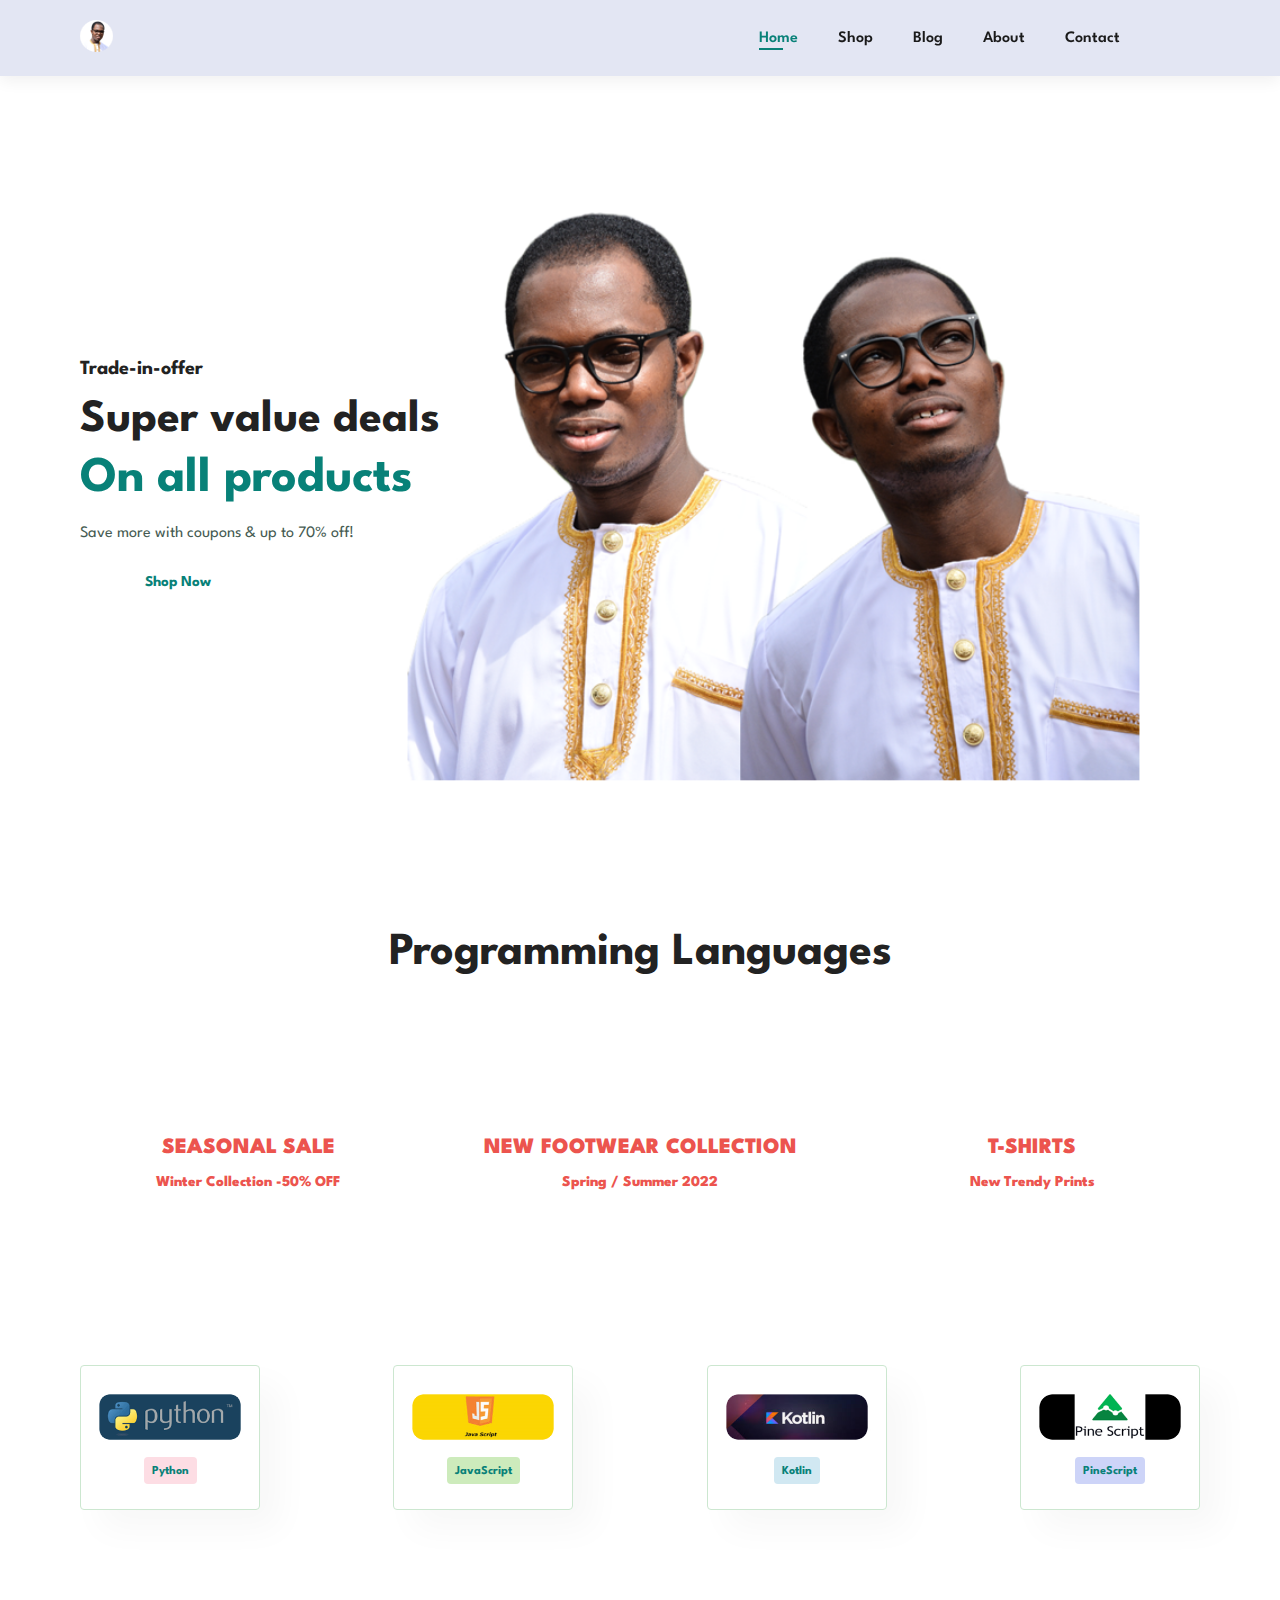
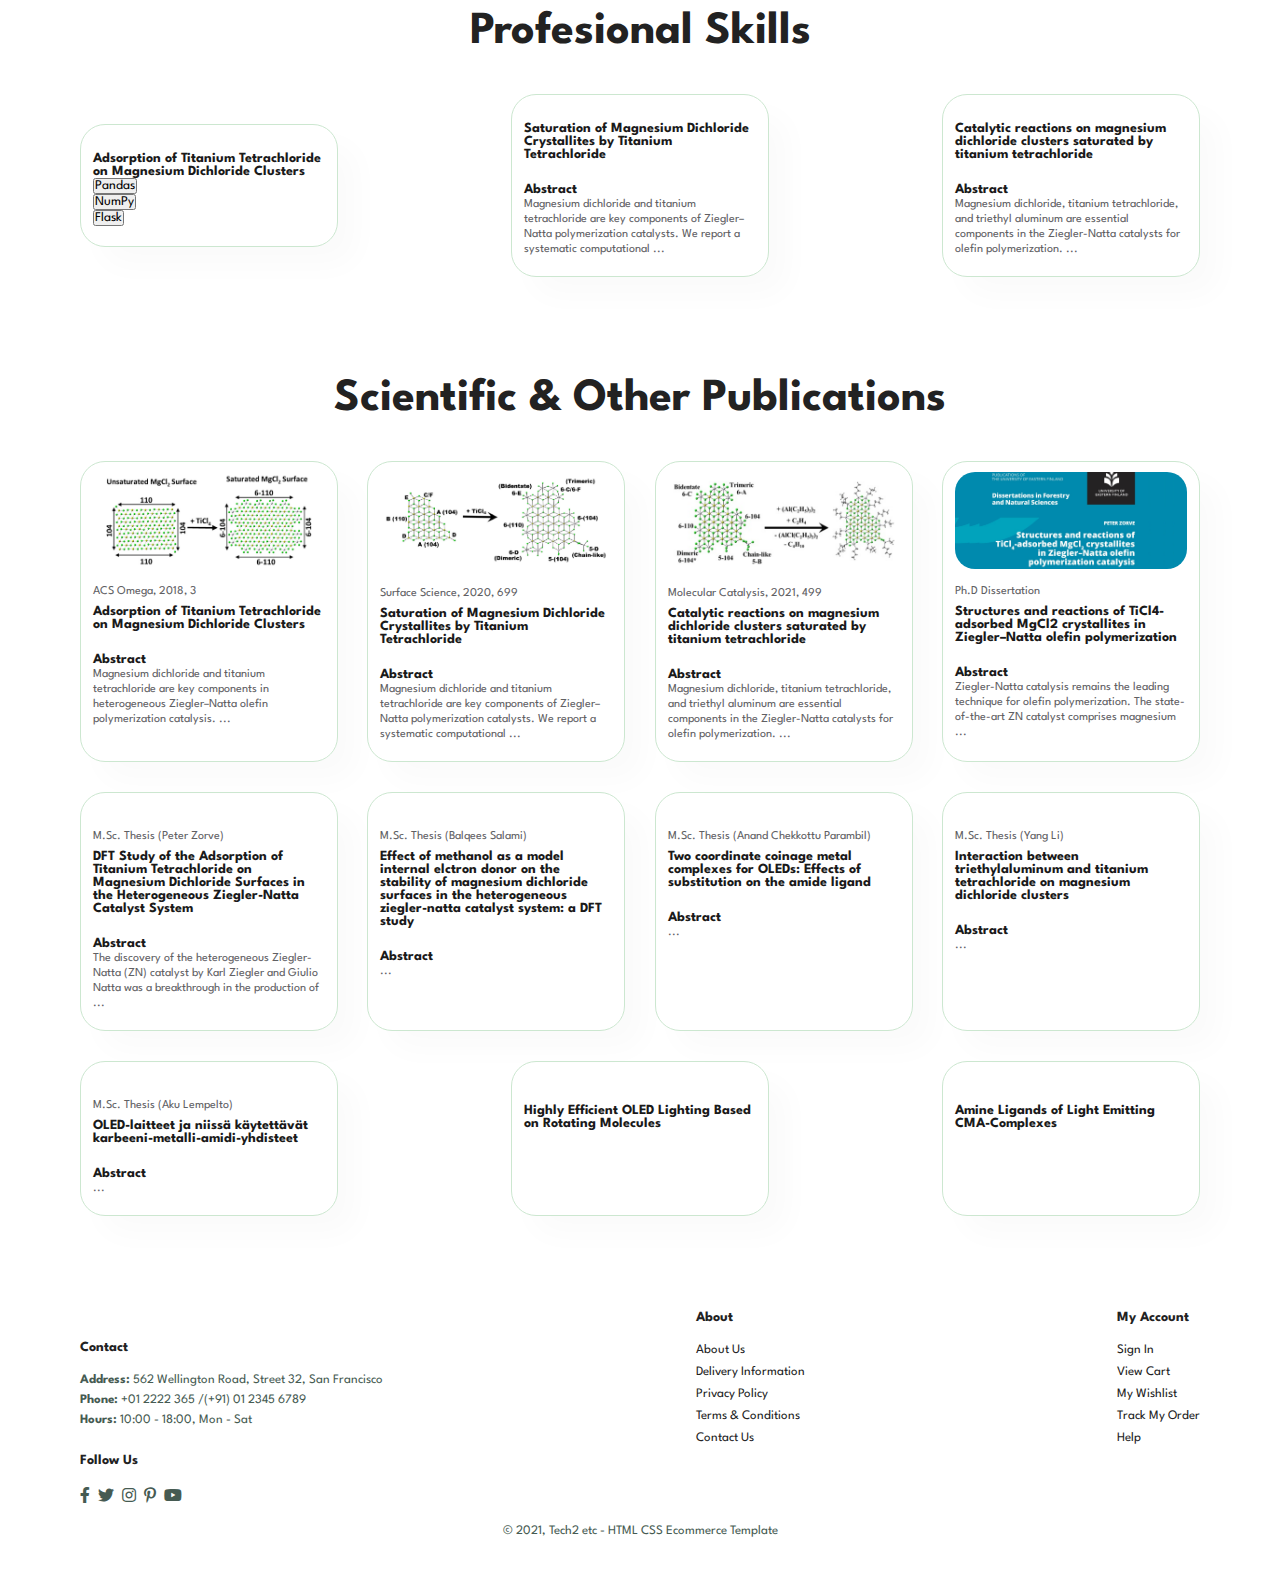
==== home.html @ 635d0deb "added" ====
<!DOCTYPE html>
<html lang="en">

<head>
    <meta charset="UTF-8">
    <meta http-equiv="X-UA-Compatible" content="IE=edge">
    <meta name="viewport" content="width=device-width, initial-scale=1.0">
    <title>Peter Zorve</title>
    <link rel="stylesheet" href="https://pro.fontawesome.com/releases/v5.10.0/css/all.css" />

    <link rel="stylesheet" href="style.css">
</head>


<body>

    <section id="header">
        <a href="#"><img src="images/logo/logo1.png" class="logo" alt=""></a>

        <div>
            <ul id="navbar">
                <li><a class="active" href="index.html">Home</a></li>
                <li><a href="shop.html">Shop</a></li>
                <li><a href="blog.html">Blog</a></li>
                <li><a href="about.html">About</a></li>
                <li><a href="contact.html">Contact</a></li>
                <li id="lg-bag"><a href="cart.html"><i class="far fa-shopping-bag"></i></a></li>
                <a href="#" id="close"><i class="far fa-times"></i></a>
            </ul>
        </div>
        <div id="mobile">
            <a href="cart.html"><i class="far fa-shopping-bag"></i></a>
            <i id="bar" class="fas fa-outdent"></i>
        </div>
    </section>




    <section id="hero">
        <h4>Trade-in-offer</h4>
        <h2>Super value deals</h2>
        <h1>On all products</h1>
        <p>Save more with coupons & up to 70% off! </p>
        <button>Shop Now</button>
    </section>


    <section id="product1" class="section-p1">
        <h2>Programming Languages  </h2>
    </section>


    <section id="banner3">
        <div class="banner-box">
            <h2>SEASONAL SALE</h2>
            <h3>Winter Collection -50% OFF</h3>
        </div>
        <div class="banner-box banner-box2">
            <h2>NEW FOOTWEAR COLLECTION </h2>
            <h3>Spring / Summer 2022</h3>
        </div>
        <div class="banner-box banner-box3">
            <h2>T-SHIRTS</h2>
            <h3>New Trendy Prints</h3>
        </div>
    </section>


    <section id="feature" class="section-p1">
        <div class="fe-box">
            <img src="images/languages/lang1.png" alt="">
            <h6>Python</h6>
        </div>
        <div class="fe-box">
            <img src="images/languages/lang2.png" alt="">
            <h6>JavaScript</h6>
        </div>
        <div class="fe-box">
            <img src="images/languages/lang3.png" alt="">
            <h6>Kotlin</h6>
        </div>
        <div class="fe-box">
            <img src="images/languages/lang4.png" alt="">
            <h6>PineScript</h6>
        </div>

    </section>




    <section id="product1" class="section-p1">
        <h2>Profesional Skills  </h2>
        <div class="pro-container", id="skills">

            <div class="pro">
                <!-- <img src="images/publication/abst1.png" alt=""> -->
                <div class="des">
                    <!-- <span>ACS Omega, 2018, 3</span> -->
                    <h5>Adsorption of Titanium Tetrachloride on Magnesium Dichloride Clusters</h5>
                    <div class="col">       <button class="bg-dark text-warning p-2 h6 one_line  font_type_courier" id=""> Pandas         </button>  </div>  
                        <div class="col">  <button class="bg-dark text-warning p-2 h6 one_line  font_type_courier" id=""> NumPy          </button>  </div>
                        <div class="col">  <button class="bg-dark text-warning p-2 h6 one_line  font_type_courier" id=""> Flask          </button>  </div>
                    <!-- <br> -->
                    <!-- <h5> Abstract  </h5> -->
                    <!-- <span>Magnesium dichloride and titanium tetrachloride are key components in heterogeneous Ziegler–Natta olefin polymerization catalysis. ...</span> -->
                </div>
            </div>

            <div class="pro">
                <!-- <img src="images/publication/abst2.png" alt=""> -->
                <div class="des">
                    <!-- <span>Surface Science, 2020, 699</span> -->
                    <h5> Saturation of Magnesium Dichloride Crystallites by Titanium Tetrachloride </h5>
                    <br>
                    <h5> Abstract  </h5>
                    <span>Magnesium dichloride and titanium tetrachloride are key components of Ziegler–Natta polymerization catalysts. We report a systematic computational ...</span>
                </div>
            </div>

            <div class="pro">
                <!-- <img src="images/publication/abst3.png" alt=""> -->
                <div class="des">
                    <!-- <span>Molecular Catalysis, 2021, 499</span> -->
                    <h5>Catalytic reactions on magnesium dichloride clusters saturated by titanium tetrachloride</h5>
                    <br>
                    <h5> Abstract  </h5>
                    <span>Magnesium dichloride, titanium tetrachloride, and triethyl aluminum are essential components in the Ziegler-Natta catalysts for olefin polymerization. ...</span>
                </div>
            </div>           
        </div>
    </section>







    <section id="product1" class="section-p1">
        <h2>Scientific & Other Publications </h2>
        <!-- <p>These are the avilable products in Stock</p> -->
        <div class="pro-container">

            <div class="pro">
                <img src="images/publication/abst1.png" alt="">
                <div class="des">
                    <span>ACS Omega, 2018, 3</span>
                    <h5>Adsorption of Titanium Tetrachloride on Magnesium Dichloride Clusters</h5>
                    <br>
                    <h5> Abstract  </h5>
                    <span>Magnesium dichloride and titanium tetrachloride are key components in heterogeneous Ziegler–Natta olefin polymerization catalysis. ...</span>
                </div>
            </div>


            <div class="pro">
                <img src="images/publication/abst2.png" alt="">
                <div class="des">
                    <span>Surface Science, 2020, 699</span>
                    <h5> Saturation of Magnesium Dichloride Crystallites by Titanium Tetrachloride </h5>
                    <br>
                    <h5> Abstract  </h5>
                    <span>Magnesium dichloride and titanium tetrachloride are key components of Ziegler–Natta polymerization catalysts. We report a systematic computational ...</span>
                </div>
            </div>


            <div class="pro">
                <img src="images/publication/abst3.png" alt="">
                <div class="des">
                    <span>Molecular Catalysis, 2021, 499</span>
                    <h5>Catalytic reactions on magnesium dichloride clusters saturated by titanium tetrachloride</h5>
                    <br>
                    <h5> Abstract  </h5>
                    <span>Magnesium dichloride, titanium tetrachloride, and triethyl aluminum are essential components in the Ziegler-Natta catalysts for olefin polymerization. ...</span>
                </div>
            </div>



            <div class="pro">
                <img src="images/publication/abst4.png" alt="">
                <div class="des">
                    <span>Ph.D Dissertation</span>
                    <h5>Structures and reactions of TiCl4-adsorbed MgCl2 crystallites in Ziegler–Natta olefin polymerization</h5>
                    <br>
                    <h5> Abstract  </h5>
                    <span>Ziegler-Natta catalysis remains the leading technique for olefin polymerization. The state-of-the-art ZN catalyst comprises magnesium  ...</span>
                </div>
            </div>


            
            <div class="pro">
                <img src="images/publication/abst5.png" alt="">
                <div class="des">
                    <span>M.Sc. Thesis (Peter Zorve)</span>
                    <h5>DFT Study of the Adsorption of Titanium Tetrachloride on Magnesium Dichloride Surfaces in the Heterogeneous Ziegler-Natta Catalyst System</h5>
                    <br>
                    <h5> Abstract  </h5>
                    <span> The discovery of the heterogeneous Ziegler-Natta (ZN) catalyst by Karl Ziegler and Giulio Natta was a breakthrough in the production of   ...</span>
                </div>
            </div>



            <div class="pro">
                <img src="images/publication/abst6.png" alt="">
                <div class="des">
                    <span>M.Sc. Thesis (Balqees Salami)</span>
                    <h5>Effect of methanol as a model internal elctron donor on the stability of magnesium dichloride surfaces in the heterogeneous ziegler-natta catalyst system: a DFT study</h5>
                    <br>
                    <h5> Abstract  </h5>
                    <span>  ...</span>
                </div>
            </div>


       
            <div class="pro">
                <img src="images/publication/abst7.png" alt="">
                <div class="des">
                    <span>M.Sc. Thesis (Anand Chekkottu Parambil)</span>
                    <h5>Two coordinate coinage metal complexes for OLEDs: Effects of substitution on the amide ligand</h5>
                    <br>
                    <h5> Abstract  </h5>
                    <span>  ...</span>
                </div>
            </div>



            <div class="pro">
                <img src="images/publication/abst8.png" alt="">
                <div class="des">
                    <span>M.Sc. Thesis (Yang Li)</span>
                    <h5>Interaction between triethylaluminum and titanium tetrachloride on magnesium dichloride clusters</h5>
                    <br>
                    <h5> Abstract  </h5>
                    <span>  ...</span>
                </div>
            </div>

       
            <div class="pro">
                <img src="images/publication/abst9.png" alt="">
                <div class="des">
                    <span>M.Sc. Thesis (Aku Lempelto)</span>
                    <h5>OLED-laitteet ja niissä käytettävät karbeeni-metalli-amidi-yhdisteet</h5>
                    <br>
                    <h5> Abstract  </h5>
                    <span>  ...</span>
                </div>
            </div>



            <div class="pro">
                <img src="images/publication/abst10.png" alt="">
                <div class="des">
                    <!-- <span>n</span> -->
                    <h5>Highly Efficient OLED Lighting Based on Rotating Molecules 
                    </h5>
                    <br>

                </div>
            </div>


            <div class="pro">
                <img src="images/publication/abst11.png" alt="">
                <div class="des">
                    <!-- <span>n</span> -->
                    <h5>Amine Ligands of Light Emitting CMA-Complexes</h5>
                    <!-- <br>
                    <h5> Abstract  </h5>
                    <span>  ...</span> -->
                </div>
            </div>
 

        </div>

    </section>






    <footer class="section-p1">
        <div class="col">
            <img class="logo" src="img/logo.png" alt="">
            <h4>Contact</h4>
            <p><strong>Address: </strong> 562 Wellington Road, Street 32, San Francisco</p>
            <p><strong>Phone:</strong> +01 2222 365 /(+91) 01 2345 6789</p>
            <p><strong>Hours:</strong> 10:00 - 18:00, Mon - Sat</p>
            <div class="follow">
                <h4>Follow Us</h4>
                <div class="icon">
                    <i class="fab fa-facebook-f"></i>
                    <i class="fab fa-twitter"></i>
                    <i class="fab fa-instagram"></i>
                    <i class="fab fa-pinterest-p"></i>
                    <i class="fab fa-youtube"></i>
                </div>
            </div>
        </div>

        <div class="col">
            <h4>About</h4>
            <a href="#">About Us</a>
            <a href="#">Delivery Information</a>
            <a href="#">Privacy Policy</a>
            <a href="#">Terms & Conditions</a>
            <a href="#">Contact Us</a>
        </div>

        <div class="col">
            <h4>My Account</h4>
            <a href="#">Sign In</a>
            <a href="#">View Cart</a>
            <a href="#">My Wishlist</a>
            <a href="#">Track My Order</a>
            <a href="#">Help</a>
        </div>

        <!-- <div class="col install">
            <h4>Install App</h4>
            <p>From App Store or Google Play</p>
            <div class="row">
                <img src="img/pay/app.jpg" alt="">
                <img src="img/pay/play.jpg" alt="">
            </div>
            <p>Secured Payment Gateways </p>
            <img src="img/pay/pay.png" alt="">
        </div> -->

        <div class="copyright">
            <p>© 2021, Tech2 etc - HTML CSS Ecommerce Template</p>
        </div>
    </footer>


    <script src="script.js"></script>
</body>

</html>
---- style.css ----
@import url('https://fonts.googleapis.com/css2?family=Spartan:wght@100;200;300;400;500;600;700;800;900&display=swap');
* {
    margin: 0;
    padding: 0;
    box-sizing: border-box;
    font-family: 'Spartan', sans-serif;
}

html {
    scroll-behavior: smooth;
}

h1 {
    font-size: 50px;
    line-height: 64px;
    color: #222;
}

h2 {
    font-size: 46px;
    line-height: 54px;
    color: #222;
}

h4 {
    font-size: 20px;
    color: #222;
}

h6 {
    font-weight: 700;
    font-size: 12px;
}

p {
    font-size: 16px;
    color: #465b52;
    margin: 15px 0 20px 0;
}






button.normal {
    font-size: 14px;
    font-weight: 600;
    padding: 15px 30px;
    color: #000;
    background-color: #fff;
    border-radius: 4px;
    cursor: pointer;
    border: none;
    outline: none;
    transition: 0.2s;
}

button.white {
    background: transparent;
    padding: 11px 18px;
    font-size: 13px;
    font-weight: 600;
    color: #fff;
    outline: none;
    border: 1px solid #fff;
    cursor: pointer;
    transition: 0.2 ease;
}

.section-p1 {
    padding: 40px 80px;
}

.section-m1 {
    margin: 40px 0;
}

body {
    width: 100%;
}

#header {
    display: flex;
    align-items: center;
    justify-content: space-between;
    padding: 20px 80px;
    background: #E3E6F3;
    position: sticky;
    top: 0;
    left: 0;
    z-index: 999;
    box-shadow: 0 5px 15px rgba(0, 0, 0, 0.06);
}

#navbar {
    display: flex;
    align-items: center;
    justify-content: center;
}

#navbar li {
    list-style: none;
    padding: 0 20px;
    position: relative;
}

#navbar li a {
    text-decoration: none;
    font-size: 16px;
    font-weight: 600;
    color: #1a1a1a;
    transition: 0.3s ease;
}

#navbar li a:hover,
#navbar li a.active {
    color: #088178;
}

#navbar li a.active::after,
#navbar li a:hover::after {
    content: "";
    width: 30%;
    height: 2px;
    background: #088178;
    position: absolute;
    bottom: -4px;
    left: 20px;
}

#navbar li a i {
    font-weight: 500;
    font-size: 20px;
}

#mobile {
    display: none;
    align-items: center;
}

#close {
    display: none;
}

#hero {
    display: flex;
    flex-direction: column;
    align-items: flex-start;
    justify-content: center;
    padding: 0 80px;
    background-image: url("images/logo/logo4.png");
    width: 100%;
    height: 90vh;
    background-size: cover;
    background-position: top 25% right 0;
}

#hero h4 {
    padding-bottom: 15px;
}

#hero h1 {
    color: #088178;
}

#hero button {
    background-image: url("img/button.png");
    background-color: transparent;
    color: #088178;
    border: 0;
    padding: 14px 80px 14px 65px;
    background-repeat: no-repeat;
    cursor: pointer;
    font-weight: 700;
    font-size: 15px;
}




/* #library {
    background: rgb(0, 0, 0);
    color: yellow;
    padding: 12px;
    width: 100%;
    border-width:1px;  
    border-style:solid;  
    border-color:rgba(255, 221, 0, 0.99);  
    border-radius: 10px; 
    font-family: 'Courier New', Courier, monospace; 



} */



/* #product1 .pro-container {
    display: flex;
    flex-wrap: wrap;
    justify-content: space-between;
    padding-top: 20px;
} */


#skills {
    display: flex;
    flex-wrap: wrap;
    justify-content: space-between;
    padding-top: 20px;
    align-items: center;
}






#feature {
    display: flex;
    align-items: center;
    justify-content: space-between;
    flex-wrap: wrap;
}

#feature .fe-box {
    width: 180px;
    text-align: center;
    padding: 25px 15px;
    border-radius: 4px;
    border: 1px solid #cce7d0;
    box-shadow: 20px 20px 34px rgba(0, 0, 0, .03);
    transition: 0.3s ease;
    margin: 15px 0;
}

#feature .fe-box:hover {
    box-shadow: 10px 10px 60px rgb(8, 277, 30, 0.5);
}

#feature .fe-box img {
    width: 100%;
    margin-bottom: 10px;
}

#feature .fe-box h6 {
    display: inline-block;
    padding: 9px 8px 6px 8px;
    line-height: 1;
    border-radius: 4px;
    color: #088178;
    background-color: #fddde4;
}

#feature .fe-box:nth-child(2) h6 {
    background-color: #cdebbc;
}

#feature .fe-box:nth-child(3) h6 {
    background-color: #d1e8f2;
}

#feature .fe-box:nth-child(4) h6 {
    background-color: #cdd4f8;
}

#feature .fe-box:nth-child(5) h6 {
    background-color: #f6dbf6;
}

#feature .fe-box:nth-child(6) h6 {
    background-color: #fff2e5;
}

#product1 {
    text-align: center;
}

#product1 .pro-container {
    display: flex;
    flex-wrap: wrap;
    justify-content: space-between;
    padding-top: 20px;
}






#product1 .pro {
    width: 23%;
    min-width: 250px;
    padding: 10px 12px;
    border: 1px solid #cce7d0;
    border-radius: 25px;
    transition: .2s;
    position: relative;
    cursor: pointer;
    box-shadow: 20px 20px 30px rgba(0, 0, 0, 0.02);
    margin: 15px 0;
}

#product1 .pro:hover {
    box-shadow: 20px 20px 30px rgba(0, 0, 0, 0.06);
}

#product1 .pro img {
    width: 100%;
    border-radius: 20px;
}

#product1 .pro .des {
    text-align: start;
    padding: 10px 0;
}

#product1 .pro .des span {
    color: #606063;
    font-size: 12px;
}

#product1 .pro .des h5 {
    padding-top: 7px;
    color: #1a1a1a;
    font-size: 14px;
    transition: 0.2s;
}

#product1 .pro:hover .des h5 {
    color: #088178;
}

#product1 .pro .des i {
    color: rgb(240, 177, 18);
    font-size: 12px;
}

#product1 .pro .des h4 {
    padding-top: 7px;
    font-size: 15px;
    font-weight: 700;
    color: #088178;
}

#product1 .pro .cart {
    width: 40px;
    height: 40px;
    line-height: 40px;
    border-radius: 50px;
    background-color: #e8f6ea;
    font-weight: 500;
    color: #088178;
    border: 1px solid #cce7d0;
    transition: 0.2s;
    position: absolute;
    bottom: 20px;
    right: 10px;
}

#product1 .pro .cart:hover {
    color: #fff;
    background: #088178;
    font-weight: 400;
}

#banner {
    background-image: url("img/banner/b2.jpg");
    width: 100%;
    height: 40vh;
    background-size: cover;
    background-position: center;
    display: flex;
    flex-direction: column;
    align-items: center;
    justify-content: center;
    text-align: center;
}

#banner h4 {
    color: #fff;
    font-size: 16px;
}

#banner h2 {
    color: #fff;
    font-size: 30px;
    padding: 10px 0;
}

#banner h2 span {
    color: #ef3636;
}

#banner button:hover {
    background: #088178;
    color: #fff;
}

#sm-banner {
    display: flex;
    justify-content: space-between;
    flex-wrap: wrap;
}

#sm-banner .banner-box {
    background-image: url("img/banner/b17.jpg");
    min-width: 580px;
    height: 50vh;
    background-size: cover;
    background-position: center;
    display: flex;
    flex-direction: column;
    justify-content: center;
    align-items: flex-start;
    padding: 30px;
}

#sm-banner .banner-box2 {
    background-image: url("img/banner/b10.jpg");
}

#sm-banner h4 {
    color: #fff;
    font-size: 20px;
    font-weight: 300;
}

#sm-banner h2 {
    color: #fff;
    font-size: 28px;
    font-weight: 800;
}

#sm-banner span {
    color: #fff;
    font-size: 14px;
    font-weight: 500;
    padding-bottom: 15px;
}

#sm-banner .banner-box:hover button,
#sm-banner .banner-box2:hover button {
    background: #088178;
    border: 1px solid #088178;
    transition: 0.2s ease;
}

#banner3 {
    display: flex;

    justify-content: space-between;
    flex-wrap: wrap;
    padding: 0 80px;
    /* background-image: rgb(100, 255, 0); */
}

#banner3 .banner-box {
    /* background-image: url("img/banner/b7.jpg"); */
    /* background-image: rgb(0, 255, 0); */
    min-width: 30%;
    height: 30vh;
    background-size: cover;
    background-position: center;
    display: flex;
    flex-direction: column;
    justify-content: center;
    align-items: flex-start;
    padding: 20px;
    margin-bottom: 20px;
    align-items: center; 
    background-image: rgb(100, 255, 0);

}

#banner3 .banner-box2 {
    background-image: url("img/banner/b4.jpg");
    /* background-image: rgb(100, 255, 0); */
}

#banner3 .banner-box3 {
    background-image: url("img/banner/b18.jpg");
}

#banner3 h2 {
    color: #ec544e;
    font-weight: 900;
    font-size: 22px;
}

#banner3 h3 {
    font-size: 15px;
    font-weight: 800;
    color: #ec544e;
}

#newsletter {
    background-image: url("img/banner/b14.png");
    background-repeat: no-repeat;
    background-position: 20% 30%;
    background-color: #041e42;
    display: flex;
    align-items: center;
    justify-content: space-between;
    flex-wrap: wrap;
}

#newsletter h4 {
    font-size: 22px;
    font-weight: 700;
    color: #fff;
}

#newsletter p {
    font-size: 14px;
    font-weight: 600;
    color: #818ea0;
}

#newsletter p span {
    color: #ffbd27;
}

#newsletter input {
    height: 3.125rem;
    padding: 0 1.25rem;
    font-size: 14px;
    width: 100%;
    border: 1px solid transparent;
    border-radius: 4px;
    border-top-right-radius: 0px;
    border-bottom-right-radius: 0px;
    outline: none;
}

#newsletter .form {
    display: flex;
    width: 40%;
}

#newsletter button {
    background-color: #088178;
    color: #fff;
    white-space: nowrap;
    border-top-left-radius: 0px;
    border-bottom-left-radius: 0px;
}

footer {
    display: flex;
    flex-wrap: wrap;
    justify-content: space-between;
     align-items: flex-start;
}

footer .logo {
    margin-bottom: 30px;
}

footer .follow {
    margin-top: 20px;
}

footer .follow i {
    color: #465b52;
    padding-right: 4px;
    cursor: pointer;
}

footer h4 {
    font-size: 14px;
    padding-bottom: 20px;
}

footer p {
    font-size: 13px;
    margin: 0 0 8px 0;
   
}

footer .col {
    display: flex;
    flex-direction: column;
    align-items: flex-start;
    margin-bottom: 20px;
}

footer a {
    font-size: 13px;
    text-decoration: none;
    margin-bottom: 10px;
    color: #222;
}

footer .install .row img {
    border: 1px solid #088178;
    border-radius: 6px;
}

footer .install img {
    margin: 10px 0 15px 0;
}

footer .copyright {
    width: 100%;
    text-align: center;
}

footer .follow i:hover,
footer a:hover {
    color: #088178;
}


/* Shop Page */

#page-header {
    height: 40vh;
    display: flex;
    flex-direction: column;
    justify-content: center;
    text-align: center;
    background-image: url("img/banner/b1.jpg");
    background-size: cover;
    padding: 14px;
}

#page-header h2,
#page-header p {
    color: #fff;
}

#pagination {
    text-align: center;
}

#pagination a {
    text-decoration: none;
    background: #088178;
    padding: 15px 20px;
    border-radius: 4px;
    color: #fff;
    font-weight: 600;
}

#pagination a i {
    font-size: 16px;
    font-weight: 600;
}


/* Single Product */

#prodetails {
    display: flex;
    margin-top: 20px;
}

#prodetails .single-pro-image {
    width: 40%;
    margin-right: 50px;
}

.small-img-group {
    display: flex;
    justify-content: space-between;
}

.small-img-col {
    flex-basis: 24%;
    cursor: pointer;
}

#prodetails .single-pro-details {
    width: 50%;
    padding-top: 30px;
}

#prodetails .single-pro-details h4 {
    padding: 40px 0 20px 0;
}

#prodetails .single-pro-details h2 {
    font-size: 26px;
}

#prodetails .single-pro-details select {
    display: block;
    padding: 5px 10px;
    margin-bottom: 10px;
}

#prodetails .single-pro-details input {
    width: 50px;
    height: 47px;
    padding-left: 10px;
    font-size: 16px;
    margin-right: 10px;
}

#prodetails .single-pro-details input:focus {
    outline: none;
}

#prodetails .single-pro-details button {
    background: #088178;
    color: #fff;
}

#prodetails .single-pro-details span {
    line-height: 25px;
}


/* Blog Page */

#blog {
    padding: 150px 150px 0 150px;
}

#page-header.blog-header {
    background-image: url("img/banner/b19.jpg");
}

#blog .blog-box {
    width: 100%;
    display: flex;
    flex-direction: row;
    align-items: center;
    position: relative;
    padding-bottom: 90px;
}

#blog .blog-img {
    width: 50%;
    margin-right: 40px;
}

#blog img {
    width: 100%;
    height: 300px;
    object-fit: cover;
}

#blog .blog-details {
    width: 50%;
}

#blog .blog-details a {
    text-decoration: none;
    font-size: 11px;
    color: #000;
    font-weight: 700;
    position: relative;
    transition: 0.3s;
}

#blog .blog-details a::after {
    content: "";
    width: 50px;
    height: 1px;
    background-color: #000;
    top: 4px;
    right: -60px;
    position: absolute;
}

#blog .blog-details a:hover {
    color: #088178;
}

#blog .blog-details a:hover::after {
    background-color: #088178;
}

#blog .blog-box h1 {
    position: absolute;
    font-weight: 700;
    font-size: 70px;
    color: #c9cbce;
    top: -40px;
    left: 0;
    z-index: -9;
}


/* About Page */

#page-header.about-header {
    background-image: url("img/about/banner.png");
}

#about-head {
    display: flex;
    align-items: center;
}

#about-head img {
    width: 50%;
    height: auto;
}

#about-head div {
    padding-left: 40px;
}

#about-app {
    display: flex;
    flex-direction: column;
    justify-content: center;
    text-align: center;
    align-items: center;
}

#about-app .video {
    width: 70%;
    height: 100%;
    margin-top: 30px;
}

#about-app .video video {
    width: 100%;
    height: 100%;
    border-radius: 20px;
}


/* Contact Page */

#contact-details {
    display: flex;
    align-items: center;
    justify-content: space-between;
}

#contact-details .details {
    width: 40%;
    display: flex;
    flex-direction: column;
    align-items: flex-start;
}

#contact-details .details span,
#form-details span {
    font-size: 12px;
}

#contact-details .details h2,
#form-details h2 {
    font-size: 26px;
    line-height: 35px;
    padding: 20px 0;
}

#contact-details .details h3 {
    font-size: 16px;
    padding-bottom: 15px;
}

#contact-details .details li {
    list-style: none;
    display: flex;
    padding: 10px 0;
}

#contact-details .details li i {
    font-size: 14px;
    padding-right: 22px;
}

#contact-details .details li p {
    margin: 0;
    font-size: 14px;
}

#contact-details .map {
    width: 55%;
    height: 400px;
}

#contact-details .map iframe {
    width: 100%;
    height: 100%;
}

#form-details {
    display: flex;
    justify-content: space-between;
    margin: 30px;
    padding: 80px;
    border: 1px solid #e1e1e1;
}

#form-details form {
    width: 65%;
    display: flex;
    flex-direction: column;
    align-items: flex-start;
}

#form-details form input,
#form-details form textarea {
    width: 100%;
    padding: 12px 15px;
    outline: none;
    margin-bottom: 20px;
    border: 1px solid #e1e1e1;
}

#form-details form button {
    background-color: #088178;
    color: #fff;
}

#form-details .people div {
    display: flex;
    align-items: flex-start;
    padding-bottom: 25px;
}

#form-details .people img {
    width: 65px;
    height: 65px;
    object-fit: cover;
    margin-right: 15px;
}

#form-details .people p {
    margin: 0;
    font-size: 13px;
    line-height: 25px;
}

#form-details .people p span {
    display: block;
    font-size: 16px;
    font-weight: 600;
    color: #000;
}


/* Cart Page */

#cart {
    overflow-x: auto;
}

#cart table {
    width: 100%;
    border-collapse: collapse;
    table-layout: fixed;
    white-space: nowrap;
}

#cart table img {
    width: 70px;
}

#cart table td:nth-child(1) {
    width: 100px;
    text-align: center;
}

#cart table td:nth-child(2) {
    width: 150px;
    text-align: center;
}

#cart table td:nth-child(3) {
    width: 250px;
    text-align: center;
}

#cart table td:nth-child(4),
#cart table td:nth-child(5),
#cart table td:nth-child(6) {
    width: 150px;
    text-align: center;
}

#cart table td:nth-child(5) input {
    width: 70px;
    padding: 10px 5px 10px 15px;
}

#cart table thead {
    border: 1px solid #e2e9e1;
    border-left: none;
    border-right: none;
}

#cart table thead td {
    font-weight: 700;
    text-transform: uppercase;
    font-size: 13px;
    padding: 18px 0;
}

#cart table tbody tr td {
    padding-top: 15px;
}

#cart table tbody td {
    font-size: 13px;
}

#cart-add {
    display: flex;
    flex-wrap: wrap;
    justify-content: space-between;
}

#cuopon {
    width: 50%;
    margin-bottom: 30px;
}

#cuopon h3,
#subtotal h3 {
    padding-bottom: 15px;
}

#cuopon input {
    padding: 10px 20px;
    outline: none;
    width: 60%;
    margin-right: 10px;
    border: 1px solid #e2e9e1;
}

#cuopon button,
#subtotal button {
    background: #088178;
    color: #fff;
    padding: 12px 20px;
}

#subtotal {
    width: 50%;
    margin-bottom: 30px;
    border: 1px solid #e2e9e1;
    padding: 30px;
}

#subtotal table {
    border-collapse: collapse;
    width: 100%;
    margin-bottom: 20px;
}

#subtotal table td {
    width: 50%;
    border: 1px solid #e2e9e1;
    padding: 10px;
    font-size: 13px;
}


/* Start Media Query */

@media (max-width:799px) {
    .section-p1 {
        padding: 40px;
    }
    #navbar {
        display: flex;
        flex-direction: column;
        justify-content: flex-start;
        align-items: flex-start;
        position: fixed;
        top: 0px;
        right: -300px;
        width: 300px;
        height: 100vh;
        background: #E3E6F3;
        box-shadow: 0 40px 60px rgba(0, 0, 0, 0.1);
        transition: 0.3s;
        padding: 80px 0 0 10px;
    }
    #navbar li {
        margin-bottom: 25px;
    }
    #navbar.active {
        right: 0;
    }
    #mobile {
        display: flex;
    }
    #mobile i {
        color: #1a1a1a;
        font-size: 24px;
        padding-left: 20px;
    }
    #bar {
        display: initial;
    }
    #close {
        display: initial;
        font-size: 24px;
        position: absolute;
        top: 30px;
        left: 30px;
        color: #222;
    }
    #lg-bag,
    #lg-search {
        display: none;
    }
    #hero {
        padding: 0 80px;
        height: 70vh;
        background-position: top 30% right 30%;
    }
    #feature {
        justify-content: center;
    }
    #feature .fe-box {
        margin: 15px;
    }
    #product1 .pro-container {
        justify-content: center;
    }
    #product1 .pro {
        margin: 15px;
    }
    #banner {
        height: 20vh;
    }
    #sm-banner .banner-box {
        min-width: 100%;
        height: 30vh;
        padding: 30px;
    }
    #banner3 {
        display: flex;
        justify-content: space-between;
        flex-wrap: wrap;
        padding: 0 40px;
    }
    #banner3 .banner-box {
        width: 28%;
    }
    #newsletter .form {
        width: 70%;
    }
    /* Contact Page */
    #form-details {
        padding: 40px;
    }
    #form-details form {
        width: 50%;
    }
}

@media (max-width:477px) {
    .section-p1 {
        padding: 20px;
    }
    h1 {
        font-size: 38px;
    }
    h2 {
        font-size: 32px;
    }
    #header {
        padding: 10px 30px;
    }
    #hero {
        padding: 0 20px;
        height: 70vh;
        background-position: 55%;
    }
    #feature {
        justify-content: space-between;
    }
    #feature .fe-box {
        width: 155px;
        margin: 0 0 15px 0;
    }
    #product1 .pro {
        width: 100%;
    }
    #banner {
        height: 40vh;
    }
    #sm-banner .banner-box {
        height: 40vh;
    }
    #sm-banner .banner-box {
        margin-top: 20px;
    }
    #banner3 {
        padding: 0 20px;
    }
    #banner3 .banner-box {
        width: 100%;
    }
    #newsletter {
        padding: 40px 20px;
    }
    #newsletter .form {
        width: 100%;
    }
    footer .copyright {
        text-align: start;
    }
    /* Blog Page */
    #blog {
        padding: 100px 20px 20px 20px;
    }
    #blog .blog-box {
        flex-direction: column;
        align-items: flex-start;
    }
    #blog .blog-img {
        width: 100%;
        margin-right: 0px;
        margin-bottom: 30px;
    }
    #blog .blog-details {
        width: 100%;
    }
    #about-app .video {
        width: 100%;
    }
    /* About Page */
    #about-head {
        flex-direction: column;
    }
    #about-head img {
        width: 100%;
    }
    #about-head div {
        padding-top: 20px;
        padding-left: 0px;
    }
    /* Contact Page */
    #contact-details .details {
        width: 100%;
        padding-bottom: 30px;
    }
    #contact-details .map {
        width: 100%;
    }
    #contact-details {
        flex-wrap: wrap;
    }
    #form-details {
        margin: 10px;
        padding: 30px 10px;
        flex-wrap: wrap;
    }
    #form-details form {
        width: 100%;
        padding-bottom: 30px;
    }
    /* Cart Page */
    #cart-add {
        flex-direction: column;
    }
    #cuopon,
    #subtotal {
        width: 100%;
    }
    #subtotal {
        padding: 20px;
    }
    /* SIngle Product */
    #prodetails {
        flex-direction: column;
    }
    #prodetails .single-pro-image {
        width: 100%;
        margin-right: 0px;
    }
    #prodetails .single-pro-details {
        width: 100%;
        padding-top: 30px;
    }
}
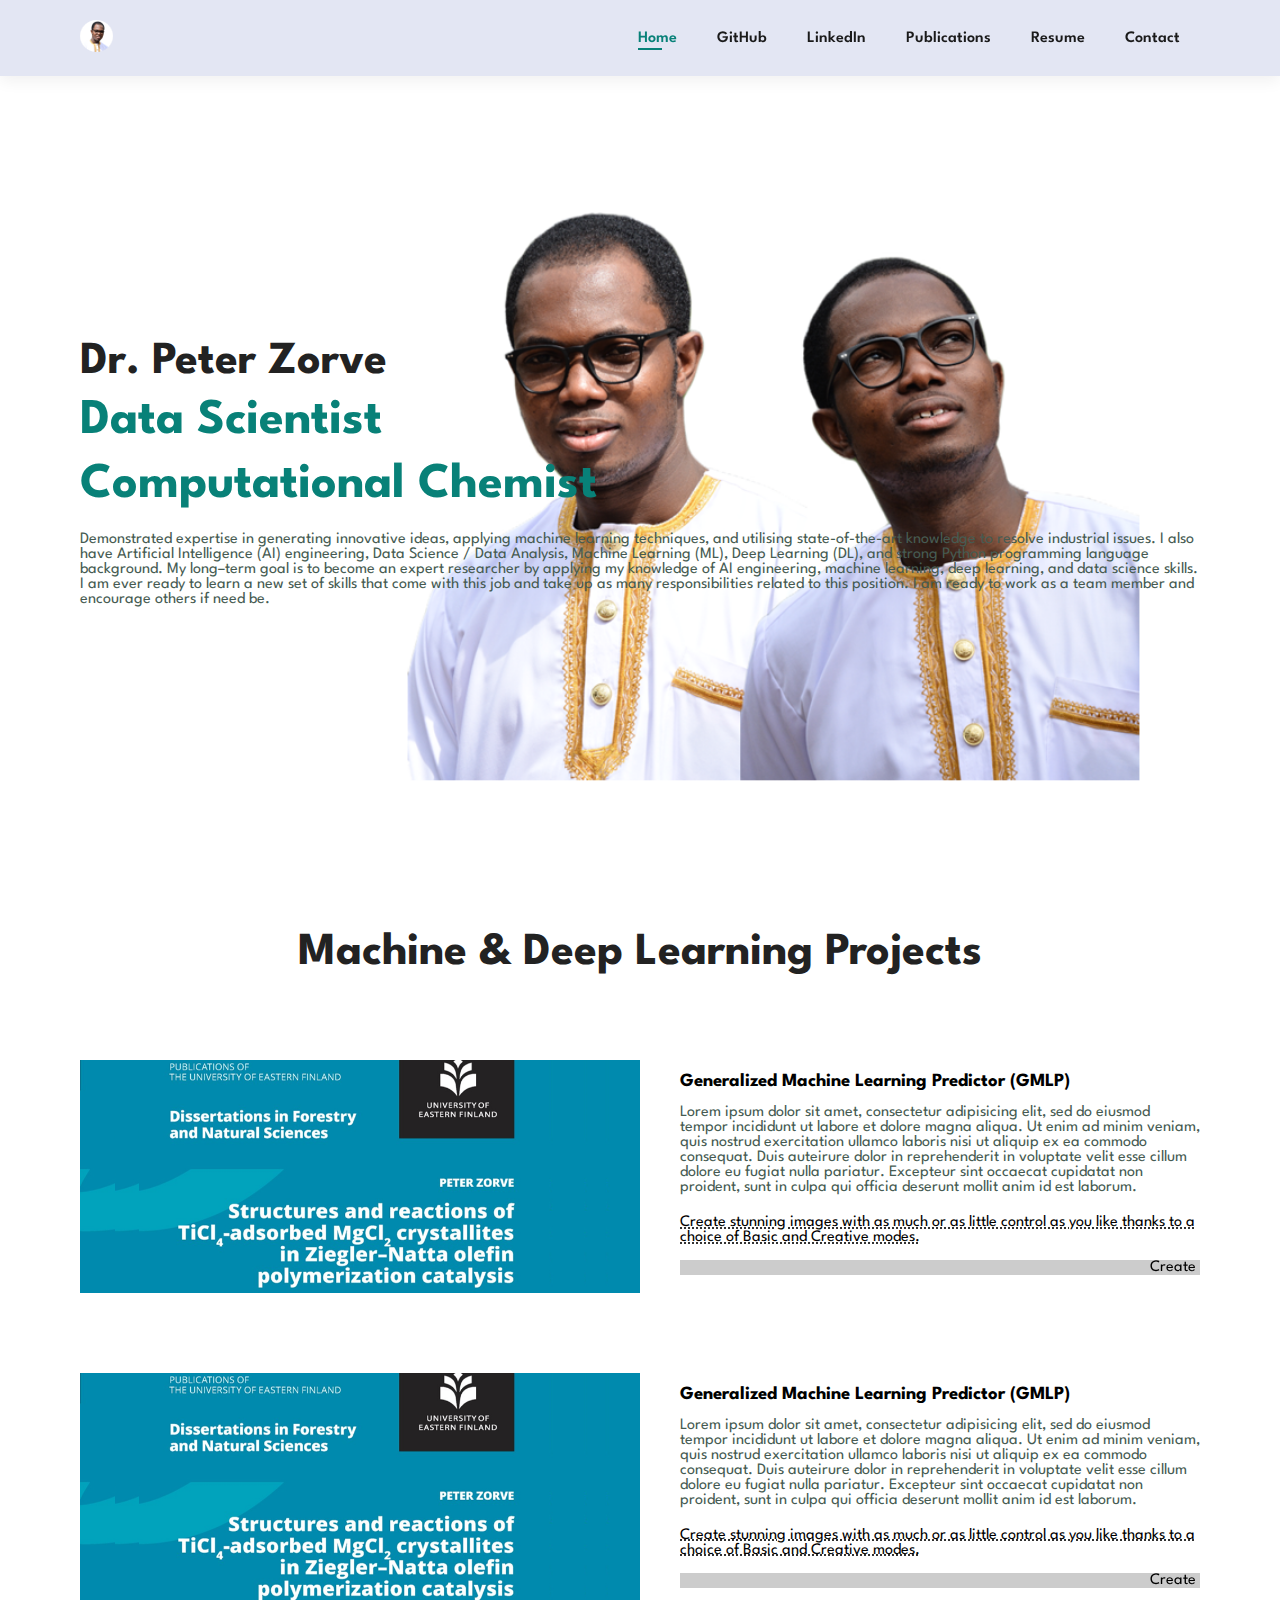
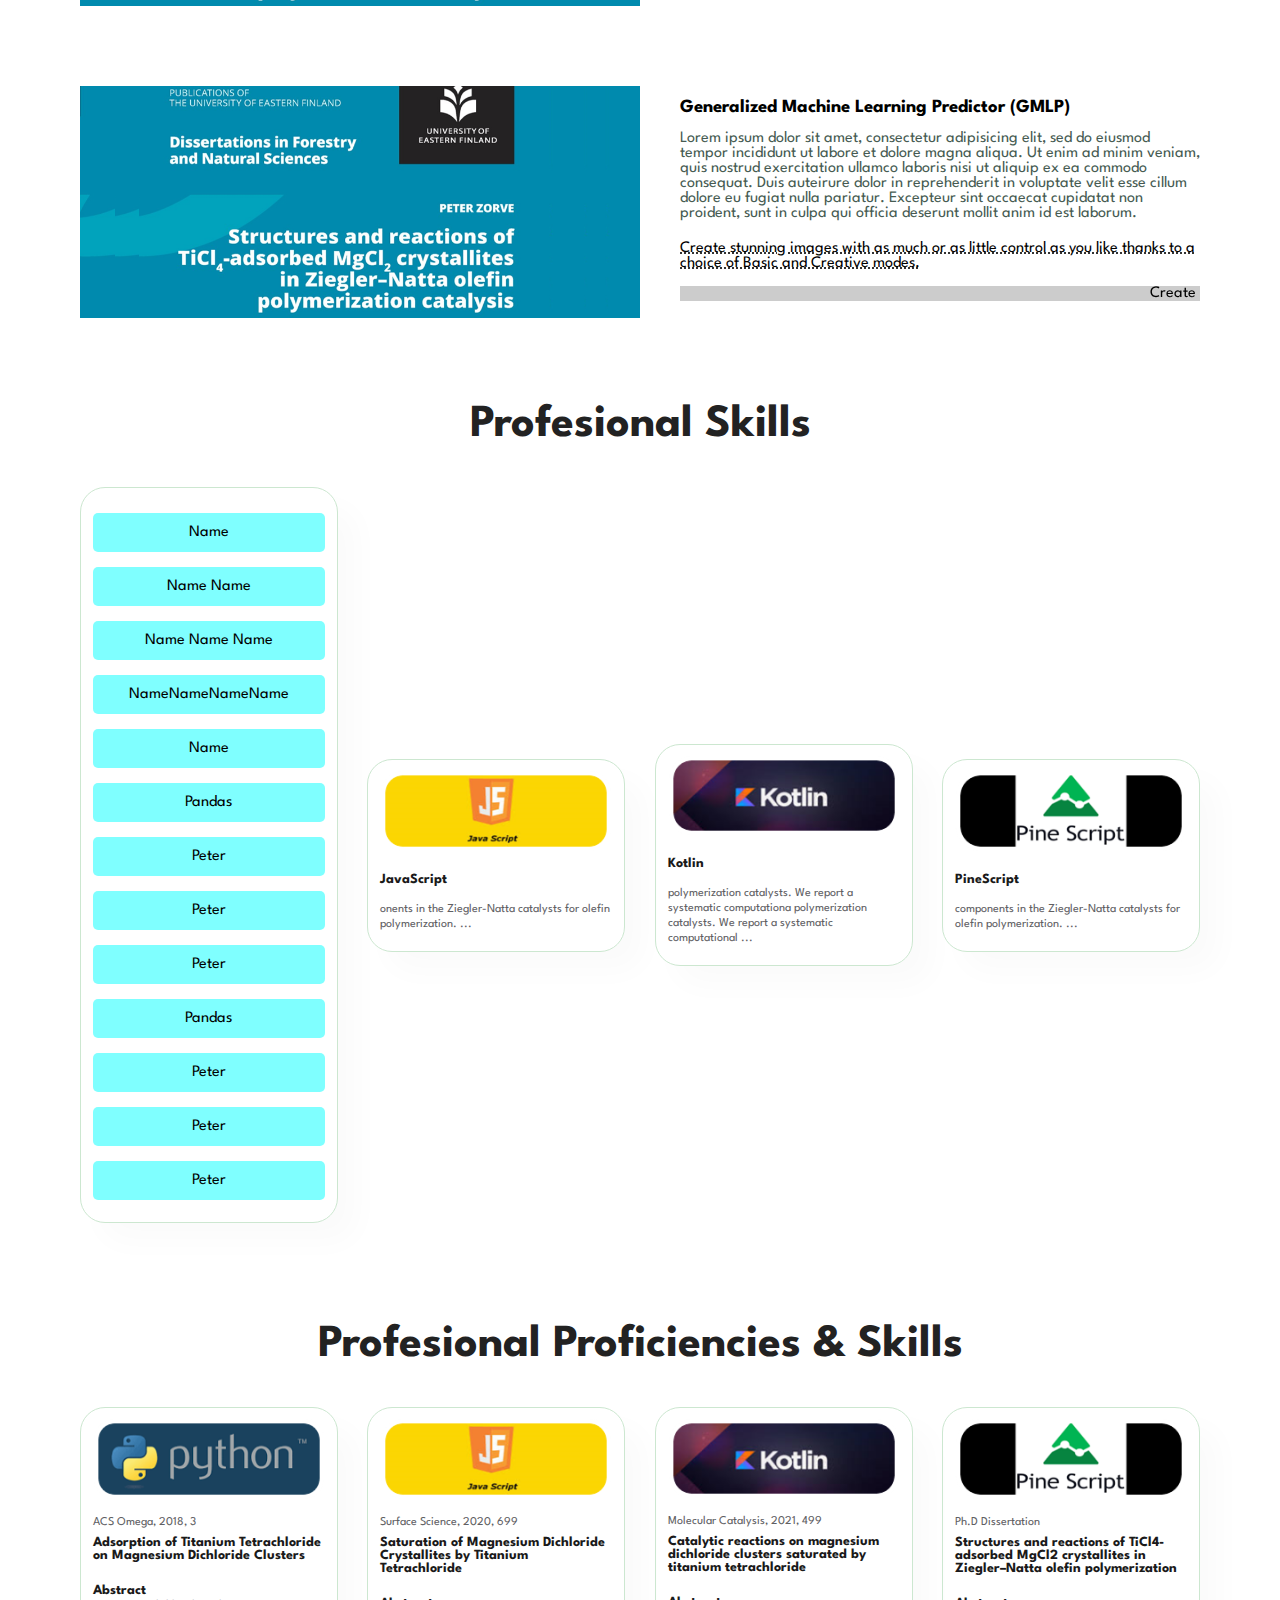
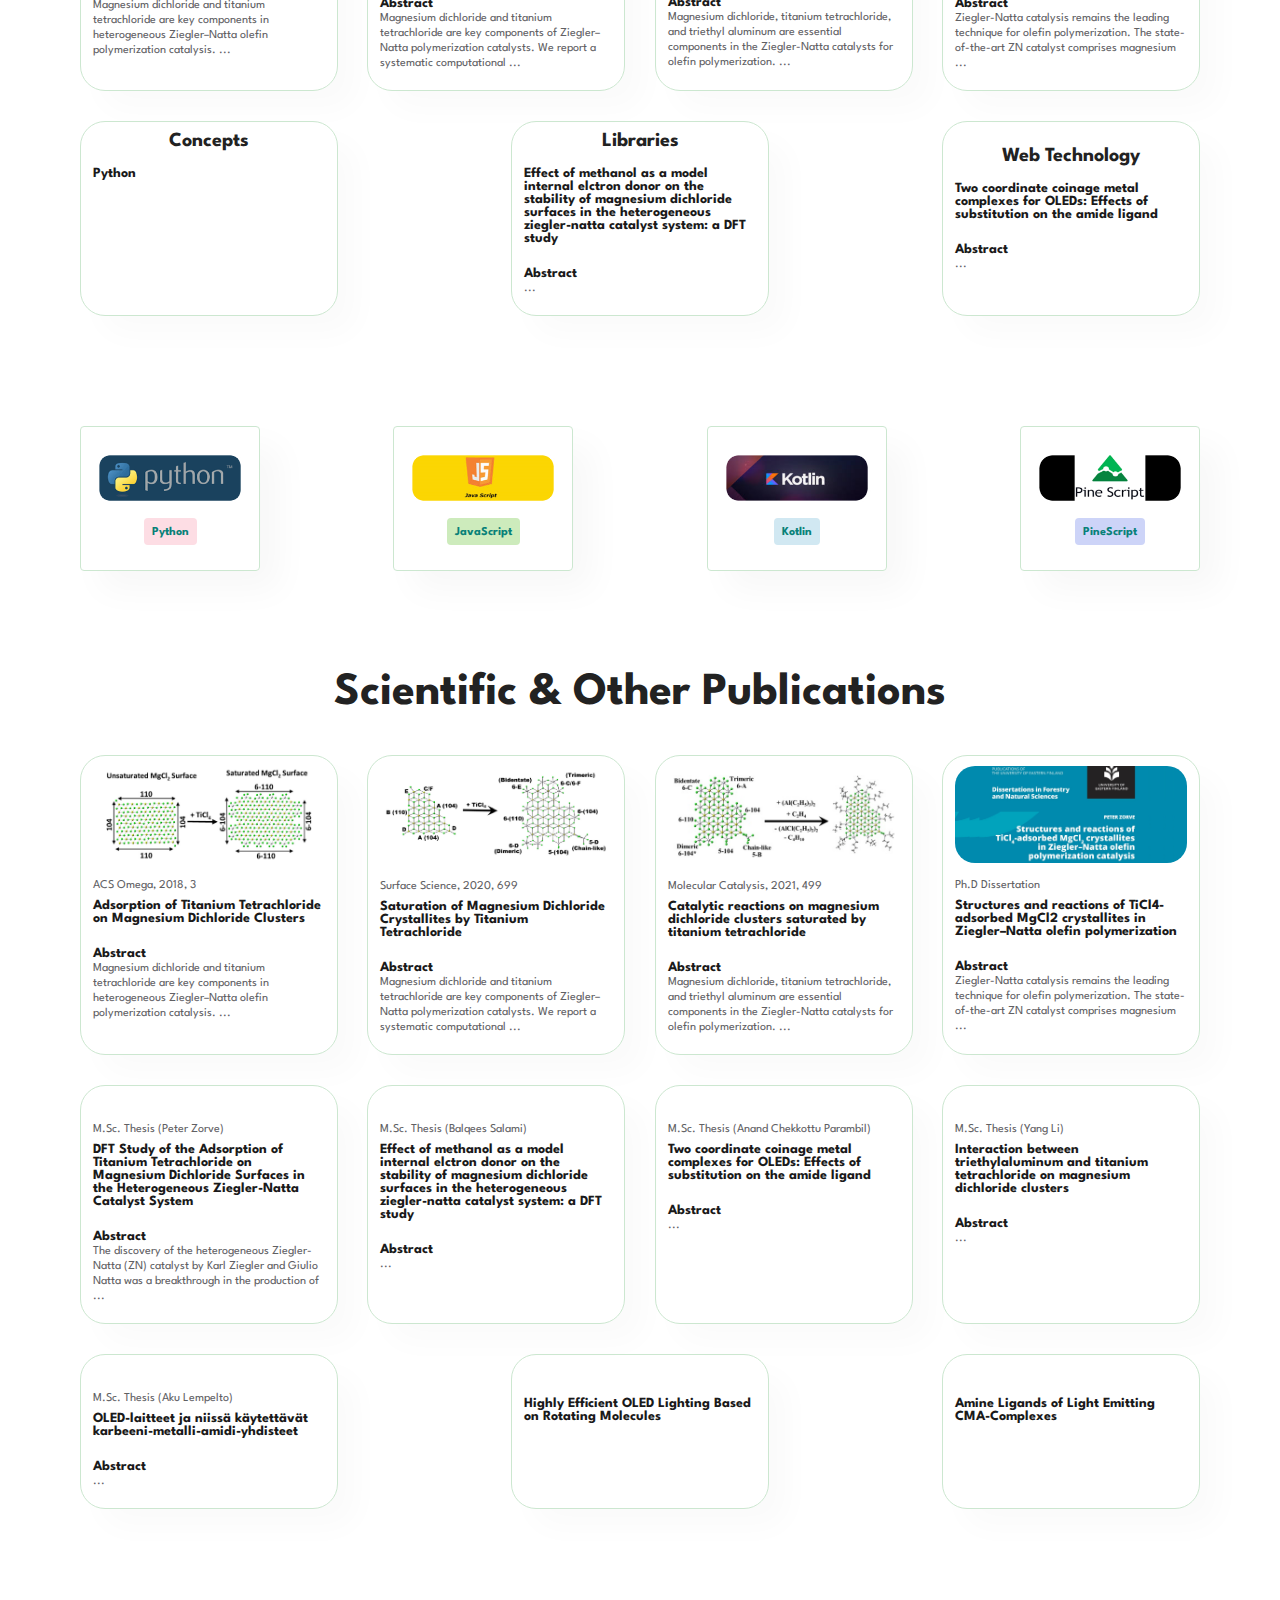
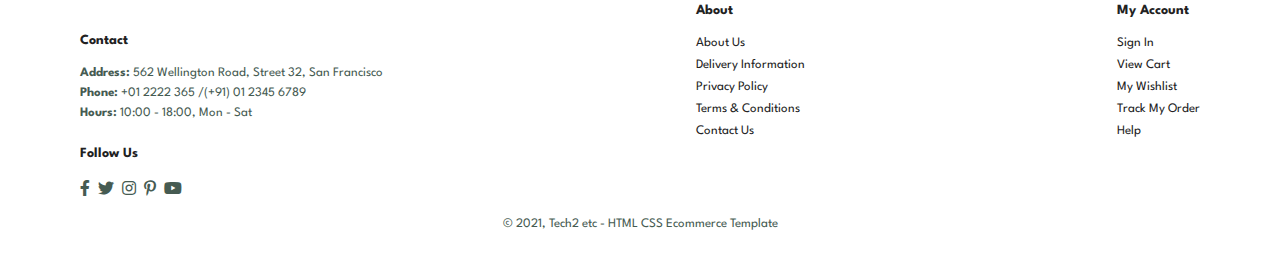
==== commit 0ef0078b: "update" ====
--- a/home.html
+++ b/home.html
@@ -9,6 +9,7 @@
     <link rel="stylesheet" href="https://pro.fontawesome.com/releases/v5.10.0/css/all.css" />
 
     <link rel="stylesheet" href="style.css">
+
 </head>
 
 
@@ -19,12 +20,13 @@
 
         <div>
             <ul id="navbar">
-                <li><a class="active" href="index.html">Home</a></li>
-                <li><a href="shop.html">Shop</a></li>
-                <li><a href="blog.html">Blog</a></li>
-                <li><a href="about.html">About</a></li>
-                <li><a href="contact.html">Contact</a></li>
-                <li id="lg-bag"><a href="cart.html"><i class="far fa-shopping-bag"></i></a></li>
+                <li><a class="active"   href="#">Home</a></li>
+                <li><a                  href="">GitHub</a></li>
+                <li><a                  href="">LinkedIn</a></li>
+                <li><a                  href="">Publications</a></li>
+                <li><a                  href="">Resume</a></li>
+                <li><a                  href="">Contact</a></li>
+                <!-- <li id="lg-bag"><a href="cart.html"><i class="far fa-shopping-bag"></i></a></li> -->
                 <a href="#" id="close"><i class="far fa-times"></i></a>
             </ul>
         </div>
@@ -38,35 +40,264 @@
 
 
     <section id="hero">
-        <h4>Trade-in-offer</h4>
-        <h2>Super value deals</h2>
-        <h1>On all products</h1>
-        <p>Save more with coupons & up to 70% off! </p>
-        <button>Shop Now</button>
-    </section>
+        <!-- <h4>Trade-in-offer</h4> -->
+        <h2>Dr. Peter Zorve</h2>
+        <h1>Data Scientist <br> Computational Chemist</h1>
+        <p>Demonstrated expertise in generating innovative ideas, 
+            applying machine learning techniques, and utilising 
+            state-of-the-art knowledge to resolve industrial issues. 
+            I also have Artificial Intelligence (AI) engineering, Data 
+            Science / Data Analysis, Machine Learning (ML), Deep Learning (DL), 
+            and strong Python programming language background. My 
+            long–term goal is to become an expert researcher by applying my 
+            knowledge of AI engineering, machine learning, deep learning,
+            and data science skills. I am ever ready to learn a new set of
+             skills that come with this job and take up as many responsibilities 
+            related to this position. I am ready to work as a team member and encourage others if need be. </p>
+        <!-- <button>Shop Now</button> -->
+    </section>
+
 
 
     <section id="product1" class="section-p1">
-        <h2>Programming Languages  </h2>
-    </section>
-
-
-    <section id="banner3">
-        <div class="banner-box">
-            <h2>SEASONAL SALE</h2>
-            <h3>Winter Collection -50% OFF</h3>
-        </div>
-        <div class="banner-box banner-box2">
-            <h2>NEW FOOTWEAR COLLECTION </h2>
-            <h3>Spring / Summer 2022</h3>
-        </div>
-        <div class="banner-box banner-box3">
-            <h2>T-SHIRTS</h2>
-            <h3>New Trendy Prints</h3>
-        </div>
-    </section>
-
-
+        <h2>Machine & Deep Learning Projects </h2>
+    </section>
+
+    <section id="about-head" class="section-p1">
+        <img src="images/publication/abst4.png" alt="">
+        <div>
+            <h3> Generalized Machine Learning Predictor (GMLP)</h3>
+            <p>Lorem ipsum dolor sit amet, consectetur adipisicing elit, sed do eiusmod tempor incididunt ut labore et dolore magna aliqua. Ut enim ad minim veniam, quis nostrud exercitation ullamco laboris nisi ut aliquip ex ea commodo consequat. Duis auteirure
+                dolor in reprehenderit in voluptate velit esse cillum dolore eu fugiat nulla pariatur. Excepteur sint occaecat cupidatat non proident, sunt in culpa qui officia deserunt mollit anim id est laborum.</p>
+            <abbr title="">Create stunning images with as much or as little control as you like thanks to a choice of Basic and Creative modes.</abbr>
+            <br><br>
+            <marquee bgcolor="#ccc" loop="-1" scrollamount="5" width="100%">Create stunning images with as much or as little control as you like thanks to a choice of Basic and Creative modes.
+            </marquee>
+        </div>
+    </section>
+    
+
+
+    <section id="about-head" class="section-p1">
+        <img src="images/publication/abst4.png" alt="">
+        <div>
+            <h3> Generalized Machine Learning Predictor (GMLP)</h3>
+            <p>Lorem ipsum dolor sit amet, consectetur adipisicing elit, sed do eiusmod tempor incididunt ut labore et dolore magna aliqua. Ut enim ad minim veniam, quis nostrud exercitation ullamco laboris nisi ut aliquip ex ea commodo consequat. Duis auteirure
+                dolor in reprehenderit in voluptate velit esse cillum dolore eu fugiat nulla pariatur. Excepteur sint occaecat cupidatat non proident, sunt in culpa qui officia deserunt mollit anim id est laborum.</p>
+            <abbr title="">Create stunning images with as much or as little control as you like thanks to a choice of Basic and Creative modes.</abbr>
+            <br><br>
+            <marquee bgcolor="#ccc" loop="-1" scrollamount="5" width="100%">Create stunning images with as much or as little control as you like thanks to a choice of Basic and Creative modes.
+            </marquee>
+        </div>
+    </section>
+
+    
+
+
+    <section id="about-head" class="section-p1">
+        <img src="images/publication/abst4.png" alt="">
+        <div>
+            <h3> Generalized Machine Learning Predictor (GMLP)</h3>
+            <p>Lorem ipsum dolor sit amet, consectetur adipisicing elit, sed do eiusmod tempor incididunt ut labore et dolore magna aliqua. Ut enim ad minim veniam, quis nostrud exercitation ullamco laboris nisi ut aliquip ex ea commodo consequat. Duis auteirure
+                dolor in reprehenderit in voluptate velit esse cillum dolore eu fugiat nulla pariatur. Excepteur sint occaecat cupidatat non proident, sunt in culpa qui officia deserunt mollit anim id est laborum.</p>
+            <abbr title="">Create stunning images with as much or as little control as you like thanks to a choice of Basic and Creative modes.</abbr>
+            <br><br>
+            <marquee bgcolor="#ccc" loop="-1" scrollamount="5" width="100%">Create stunning images with as much or as little control as you like thanks to a choice of Basic and Creative modes.
+            </marquee>
+        </div>
+    </section>
+    
+
+
+
+
+
+
+
+    
+
+    <section id="product1" class="section-p1">
+        <h2> Profesional Skills  </h2>
+        <div class="pro-container-", id="skills">
+
+   
+
+            <div class="pro">
+                <div id="library"> <span>Name</span>  </div>
+                <div id="library"> <span>Name Name</span>  </div>
+                <div id="library"> <span>Name Name Name </span>  </div>
+                <div id="library"> <span>NameNameNameName</span>  </div>
+                <div id="library"> <span>Name</span>  </div>
+
+                <span id="library"> <div id="">Pandas</div> </span>
+                <span id="library">Peter</span>
+                <span id="library">Peter</span>
+                <span id="library">Peter</span>
+                <span id="library">Pandas</span>
+                <span id="library">Peter</span>
+                <span id="library">Peter</span>
+                <span id="library">Peter</span>
+
+            </div>
+
+            <div class="pro">
+                <img src="images/languages/lang2.png" alt="">
+                <div class="des">
+                    <!-- <span>Molecular Catalysis, 2021, 499</span> -->
+                    <h5> JavaScript</h5>
+                    <br>
+                    <!-- <h5> Abstract  </h5> -->
+                    <span>onents in the Ziegler-Natta catalysts for olefin polymerization. ...</span>
+                </div>
+            </div>   
+            
+            <div class="pro">
+                <img src="images/languages/lang3.png" alt="">
+                <div class="des">
+                    <!-- <span>Surface Science, 2020, 699 </span> -->
+                    <h5> Kotlin  </h5>
+
+                    <br>
+                    <!-- <h5> Abstract  </h5> -->
+                    <span>polymerization catalysts. We report a systematic computationa polymerization catalysts. We report a systematic computational ...</span>
+                </div>
+            </div>
+
+
+
+            <!-- <div id="library"> <span>Name</span>  </div> -->
+
+
+
+            <div class="pro">
+                <img src="images/languages/lang4.png" alt="">
+                <div class="des">
+                    <!-- <span>Molecular Catalysis, 2021, 499</span> -->
+                    <h5> PineScript </h5>
+                    <br>
+                    <!-- <h5> Abstract  </h5> -->
+                    <span>components in the Ziegler-Natta catalysts for olefin polymerization. ...</span>
+                </div>
+            </div>   
+        </div>
+    </section>
+
+
+    <!-- <section id="feature" class="section-p1">
+        <div class="fe-box">
+            <h6>Python</h6>
+            <h6>Python</h6>
+            <h6>Python</h6>
+
+        </div>
+        <div class="fe-box">
+            <h6>JavaScript</h6>
+        </div>
+        <div class="fe-box">
+            <h6>Kotlin</h6>
+        </div>
+        <div class="fe-box">
+            <h6>PineScript</h6>
+        </div>
+    </section>      -->
+
+
+
+
+
+
+
+    <section id="product1" class="section-p1">
+        <h2> Profesional Proficiencies & Skills  </h2>
+        <div class="pro-container">
+
+            <div class="pro">
+                <img src="images/languages/lang1.png" alt="">
+                <div class="des">
+                    <span>ACS Omega, 2018, 3</span>
+                    <h5>Adsorption of Titanium Tetrachloride on Magnesium Dichloride Clusters</h5>
+                    <br>
+                    <h5> Abstract  </h5>
+                    <span>Magnesium dichloride and titanium tetrachloride are key components in heterogeneous Ziegler–Natta olefin polymerization catalysis. ...</span>
+                </div>
+            </div>
+
+
+            <div class="pro">
+                <img src="images/languages/lang2.png" alt="">
+                <div class="des">
+                    <span>Surface Science, 2020, 699</span>
+                    <h5> Saturation of Magnesium Dichloride Crystallites by Titanium Tetrachloride </h5>
+                    <br>
+                    <h5> Abstract  </h5>
+                    <span>Magnesium dichloride and titanium tetrachloride are key components of Ziegler–Natta polymerization catalysts. We report a systematic computational ...</span>
+                </div>
+            </div>
+
+
+            <div class="pro">
+                <img src="images/languages/lang3.png" alt="">
+                <div class="des">
+                    <span>Molecular Catalysis, 2021, 499</span>
+                    <h5>Catalytic reactions on magnesium dichloride clusters saturated by titanium tetrachloride</h5>
+                    <br>
+                    <h5> Abstract  </h5>
+                    <span>Magnesium dichloride, titanium tetrachloride, and triethyl aluminum are essential components in the Ziegler-Natta catalysts for olefin polymerization. ...</span>
+                </div>
+            </div>
+
+
+
+            <div class="pro">
+                <img src="images/languages/lang4.png" alt="">
+                <div class="des">
+                    <span>Ph.D Dissertation</span>
+                    <h5>Structures and reactions of TiCl4-adsorbed MgCl2 crystallites in Ziegler–Natta olefin polymerization</h5>
+                    <br>
+                    <h5> Abstract  </h5>
+                    <span>Ziegler-Natta catalysis remains the leading technique for olefin polymerization. The state-of-the-art ZN catalyst comprises magnesium  ...</span>
+                </div>
+            </div>
+   
+            <div class="pro">
+                <h4> Concepts </h4>
+                <div class="des">
+                    <h5>Python</h5>      
+                </div>
+            </div>
+
+
+            <div class="pro">
+                <h4> Libraries </h4>
+
+               
+
+                <div class="des">
+                    <h5>Effect of methanol as a model internal elctron donor on the stability of magnesium dichloride surfaces in the heterogeneous ziegler-natta catalyst system: a DFT study</h5>
+                    <br>
+                    <h5> Abstract  </h5>
+                    <span>  ...</span>
+                </div>
+            </div>
+
+
+            <div class="pro">
+                <img src="images/publication/abst7.png" alt="">
+                <h4> Web Technology  </h4> 
+                <div class="des">
+                    <h5>Two coordinate coinage metal complexes for OLEDs: Effects of substitution on the amide ligand</h5>
+                    <br>
+                    <h5> Abstract  </h5>
+                    <span>  ... </span>
+                </div>
+            </div>
+        </div>
+    </section>
+
+
+
+
+    
     <section id="feature" class="section-p1">
         <div class="fe-box">
             <img src="images/languages/lang1.png" alt="">
@@ -84,53 +315,9 @@
             <img src="images/languages/lang4.png" alt="">
             <h6>PineScript</h6>
         </div>
-
-    </section>
-
-
-
-
-    <section id="product1" class="section-p1">
-        <h2>Profesional Skills  </h2>
-        <div class="pro-container", id="skills">
-
-            <div class="pro">
-                <!-- <img src="images/publication/abst1.png" alt=""> -->
-                <div class="des">
-                    <!-- <span>ACS Omega, 2018, 3</span> -->
-                    <h5>Adsorption of Titanium Tetrachloride on Magnesium Dichloride Clusters</h5>
-                    <div class="col">       <button class="bg-dark text-warning p-2 h6 one_line  font_type_courier" id=""> Pandas         </button>  </div>  
-                        <div class="col">  <button class="bg-dark text-warning p-2 h6 one_line  font_type_courier" id=""> NumPy          </button>  </div>
-                        <div class="col">  <button class="bg-dark text-warning p-2 h6 one_line  font_type_courier" id=""> Flask          </button>  </div>
-                    <!-- <br> -->
-                    <!-- <h5> Abstract  </h5> -->
-                    <!-- <span>Magnesium dichloride and titanium tetrachloride are key components in heterogeneous Ziegler–Natta olefin polymerization catalysis. ...</span> -->
-                </div>
-            </div>
-
-            <div class="pro">
-                <!-- <img src="images/publication/abst2.png" alt=""> -->
-                <div class="des">
-                    <!-- <span>Surface Science, 2020, 699</span> -->
-                    <h5> Saturation of Magnesium Dichloride Crystallites by Titanium Tetrachloride </h5>
-                    <br>
-                    <h5> Abstract  </h5>
-                    <span>Magnesium dichloride and titanium tetrachloride are key components of Ziegler–Natta polymerization catalysts. We report a systematic computational ...</span>
-                </div>
-            </div>
-
-            <div class="pro">
-                <!-- <img src="images/publication/abst3.png" alt=""> -->
-                <div class="des">
-                    <!-- <span>Molecular Catalysis, 2021, 499</span> -->
-                    <h5>Catalytic reactions on magnesium dichloride clusters saturated by titanium tetrachloride</h5>
-                    <br>
-                    <h5> Abstract  </h5>
-                    <span>Magnesium dichloride, titanium tetrachloride, and triethyl aluminum are essential components in the Ziegler-Natta catalysts for olefin polymerization. ...</span>
-                </div>
-            </div>           
-        </div>
-    </section>
+    </section>
+
+
 
 
 
--- a/style.css
+++ b/style.css
@@ -37,6 +37,12 @@
     color: #465b52;
     margin: 15px 0 20px 0;
 }
+
+
+
+
+
+
 
 
 
@@ -301,6 +307,36 @@
     box-shadow: 20px 20px 30px rgba(0, 0, 0, 0.02);
     margin: 15px 0;
 }
+
+
+
+
+
+#library {
+    /* width: 50%; */
+    /* min-width: 250px; */
+    display: flex;
+    flex-wrap: wrap;
+    /* justify-content: space-between; */
+    justify-content: center;
+
+    /* padding: 12px 12px; */
+    /* border: 1px solid #cce7d0; */
+    border-radius: 5px;
+    /* transition: .2s; */
+    background-color: rgba(0, 255, 255, 0.5);
+    position: relative;
+    /* cursor: pointer; */
+    /* box-shadow: 20px 20px 30px rgba(0, 0, 0, 0.02);  */
+    margin: 15px 0;
+    margin-bottom : 12px;
+    padding: 12px;
+    padding-top: 12px;
+
+}
+
+
+
 
 #product1 .pro:hover {
     box-shadow: 20px 20px 30px rgba(0, 0, 0, 0.06);
